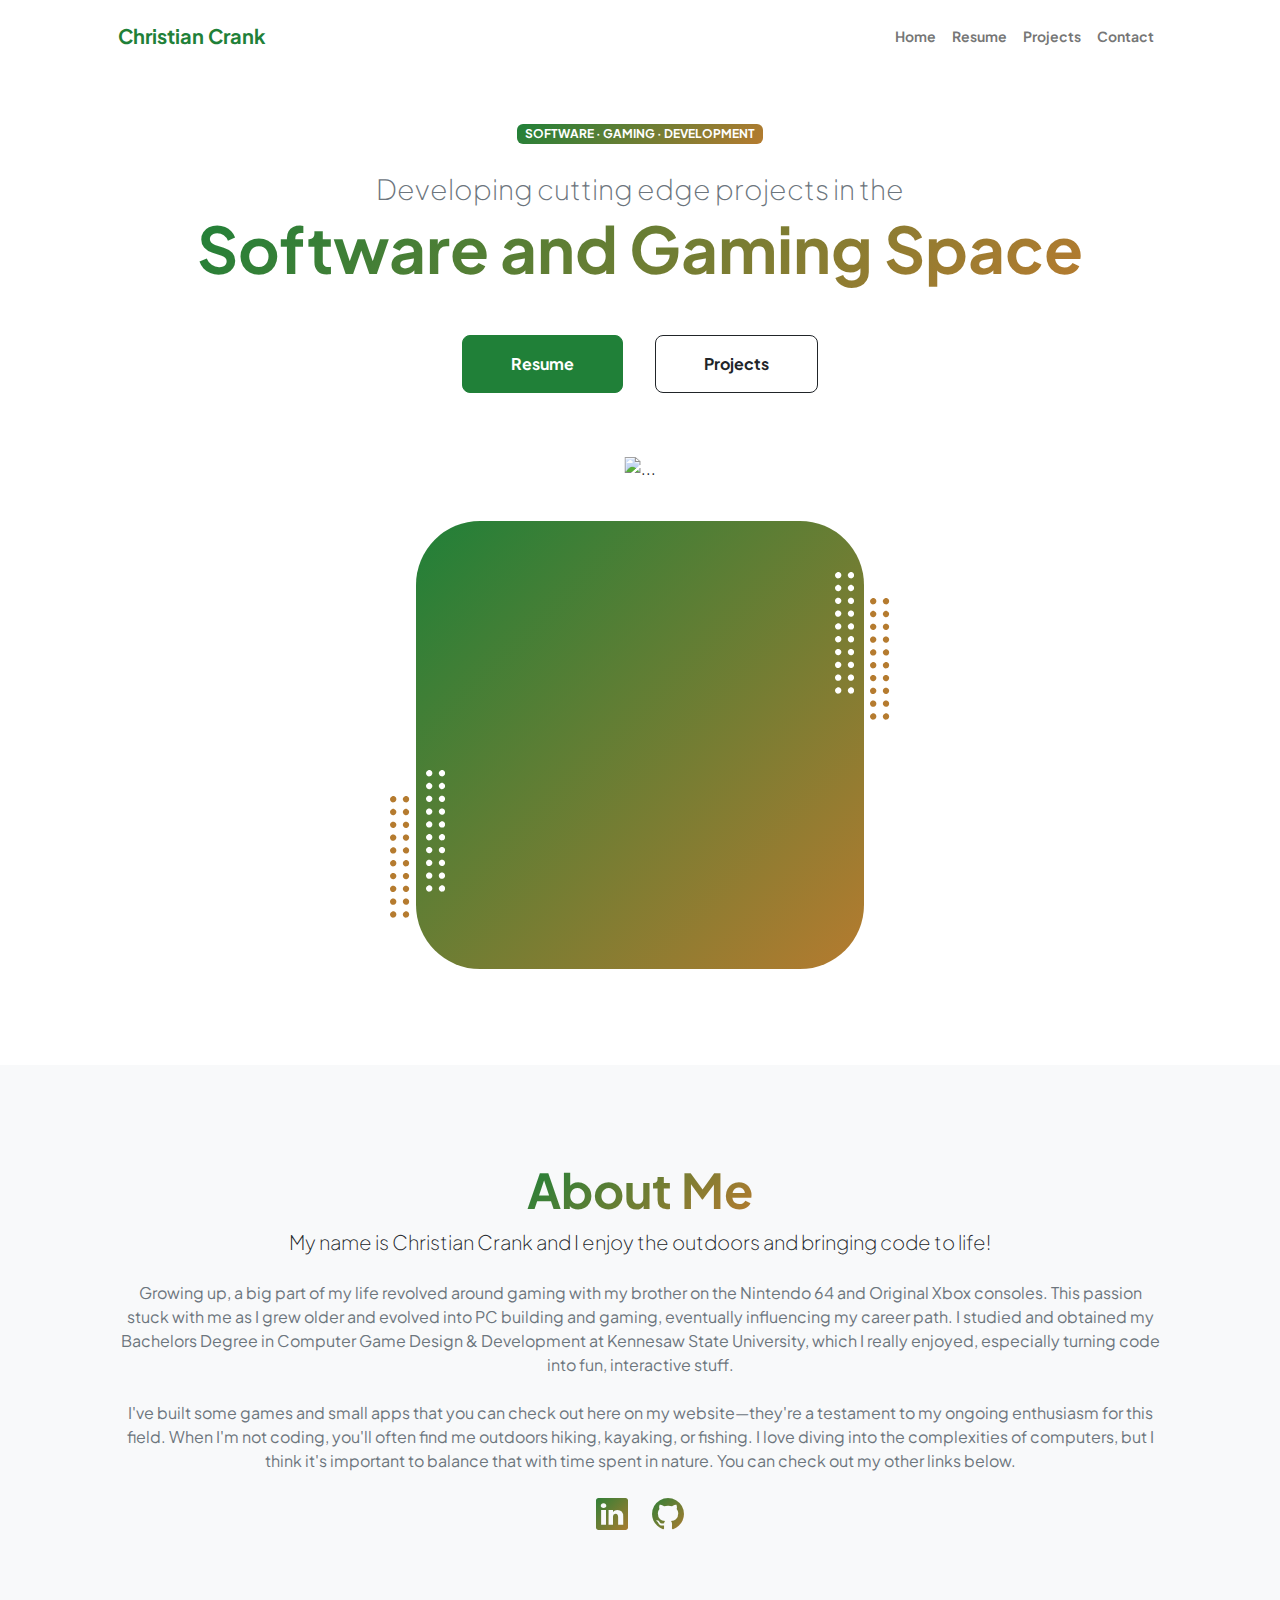
==== index.html @ 352eda74 "Everything done but projects" ====
<!DOCTYPE html>
<html lang="en">
    <head>
        <meta charset="utf-8" />
        <meta name="viewport" content="width=device-width, initial-scale=1, shrink-to-fit=no" />
        <meta name="description" content="" />
        <meta name="author" content="" />
        <title>Personal - Start Bootstrap Theme</title>
        <!-- Favicon-->
        <link rel="icon" type="image/x-icon" href="assets/favicon.ico" />
        <!-- Custom Google font-->
        <link rel="preconnect" href="https://fonts.googleapis.com" />
        <link rel="preconnect" href="https://fonts.gstatic.com" crossorigin />
        <link href="https://fonts.googleapis.com/css2?family=Plus+Jakarta+Sans:wght@100;200;300;400;500;600;700;800;900&amp;display=swap" rel="stylesheet" />
        <!-- Bootstrap icons-->
        <link href="https://cdn.jsdelivr.net/npm/bootstrap-icons@1.8.1/font/bootstrap-icons.css" rel="stylesheet" />
        <!-- Core theme CSS (includes Bootstrap)-->
        <link href="css/styles.css" rel="stylesheet" />
    </head>
    <body class="d-flex flex-column h-100">
        <main class="flex-shrink-0">
            <!-- Navigation-->
            <nav class="navbar navbar-expand-lg navbar-light bg-white py-3">
                <div class="container px-5">
                    <a class="navbar-brand" href="index.html"><span class="fw-bolder text-primary">Christian Crank</span></a>
                    <button class="navbar-toggler" type="button" data-bs-toggle="collapse" data-bs-target="#navbarSupportedContent" aria-controls="navbarSupportedContent" aria-expanded="false" aria-label="Toggle navigation"><span class="navbar-toggler-icon"></span></button>
                    <div class="collapse navbar-collapse" id="navbarSupportedContent">
                        <ul class="navbar-nav ms-auto mb-2 mb-lg-0 small fw-bolder">
                            <li class="nav-item"><a class="nav-link" href="index.html">Home</a></li>
                            <li class="nav-item"><a class="nav-link" href="resume.html">Resume</a></li>
                            <li class="nav-item"><a class="nav-link" href="projects.html">Projects</a></li>
                            <li class="nav-item"><a class="nav-link" href="contact.html">Contact</a></li>
                        </ul>
                    </div>
                </div>
            </nav>
            <!-- Header-->
            <header class="py-5">
                <div class="container px-5 pb-5">
                    <div class="row gx-5 align-items-center">
                        <div class="col-xxl-5">
                            <!-- Header text content-->
                            <div class="text-center text-xxl-start">
                                <div class="badge bg-gradient-primary-to-secondary text-white mb-4"><div class="text-uppercase">Software &middot; Gaming &middot; Development</div></div>
                                <div class="fs-3 fw-light text-muted">Developing cutting edge projects in the </div>
                                <h1 class="display-3 fw-bolder mb-5"><span class="text-gradient d-inline">Software and Gaming Space</span></h1>
                                <div class="d-grid gap-3 d-sm-flex justify-content-sm-center justify-content-xxl-start mb-3">
                                    <a class="btn btn-primary btn-lg px-5 py-3 me-sm-3 fs-6 fw-bolder" href="resume.html">Resume</a>
                                    <a class="btn btn-outline-dark btn-lg px-5 py-3 fs-6 fw-bolder" href="projects.html">Projects</a>
                                </div>
                            </div>
                        </div>
                        <div class="col-xxl-7">
                            <!-- Header profile picture-->
                            <div class="d-flex justify-content-center mt-5 mt-xxl-0">
                                <div class="profile bg-gradient-primary-to-secondary">
                                    <!-- TIP: For best results, use a photo with a transparent background like the demo example below-->
                                    <!-- Watch a tutorial on how to do this on YouTube (link)-->
                                    <img class="profile-img" src="assets/profile.png" alt="..." />
                                    <div class="dots-1">
                                        <!-- SVG Dots-->
                                        <svg version="1.1" xmlns="http://www.w3.org/2000/svg" xmlns:xlink="http://www.w3.org/1999/xlink" x="0px" y="0px" viewBox="0 0 191.6 1215.4" style="enable-background: new 0 0 191.6 1215.4" xml:space="preserve">
                                            <g transform="translate(0.000000,1280.000000) scale(0.100000,-0.100000)">
                                                <path d="M227.7,12788.6c-105-35-200-141-222-248c-43-206,163-412,369-369c155,32,275,190,260,339c-11,105-90,213-190,262        C383.7,12801.6,289.7,12808.6,227.7,12788.6z"></path>
                                                <path d="M1507.7,12788.6c-151-50-253-216-222-362c25-119,136-230,254-255c194-41,395,142,375,339c-11,105-90,213-190,262        C1663.7,12801.6,1569.7,12808.6,1507.7,12788.6z"></path>
                                                <path d="M227.7,11508.6c-105-35-200-141-222-248c-43-206,163-412,369-369c155,32,275,190,260,339c-11,105-90,213-190,262        C383.7,11521.6,289.7,11528.6,227.7,11508.6z"></path>
                                                <path d="M1507.7,11508.6c-151-50-253-216-222-362c25-119,136-230,254-255c194-41,395,142,375,339c-11,105-90,213-190,262        C1663.7,11521.6,1569.7,11528.6,1507.7,11508.6z"></path>
                                                <path d="M227.7,10228.6c-105-35-200-141-222-248c-43-206,163-412,369-369c155,32,275,190,260,339c-11,105-90,213-190,262        C383.7,10241.6,289.7,10248.6,227.7,10228.6z"></path>
                                                <path d="M1507.7,10228.6c-105-35-200-141-222-248c-43-206,163-412,369-369c155,32,275,190,260,339c-11,105-90,213-190,262        C1663.7,10241.6,1569.7,10248.6,1507.7,10228.6z"></path>
                                                <path d="M227.7,8948.6c-105-35-200-141-222-248c-43-206,163-412,369-369c155,32,275,190,260,339c-11,105-90,213-190,262        C383.7,8961.6,289.7,8968.6,227.7,8948.6z"></path>
                                                <path d="M1507.7,8948.6c-105-35-200-141-222-248c-43-206,163-412,369-369c155,32,275,190,260,339c-11,105-90,213-190,262        C1663.7,8961.6,1569.7,8968.6,1507.7,8948.6z"></path>
                                                <path d="M227.7,7668.6c-105-35-200-141-222-248c-43-206,163-412,369-369c155,32,275,190,260,339c-11,105-90,213-190,262        C383.7,7681.6,289.7,7688.6,227.7,7668.6z"></path>
                                                <path d="M1507.7,7668.6c-105-35-200-141-222-248c-43-206,163-412,369-369c155,32,275,190,260,339c-11,105-90,213-190,262        C1663.7,7681.6,1569.7,7688.6,1507.7,7668.6z"></path>
                                                <path d="M227.7,6388.6c-105-35-200-141-222-248c-43-206,163-412,369-369c155,32,275,190,260,339c-11,105-90,213-190,262        C383.7,6401.6,289.7,6408.6,227.7,6388.6z"></path>
                                                <path d="M1507.7,6388.6c-105-35-200-141-222-248c-43-206,163-412,369-369c155,32,275,190,260,339c-11,105-90,213-190,262        C1663.7,6401.6,1569.7,6408.6,1507.7,6388.6z"></path>
                                                <path d="M227.7,5108.6c-105-35-200-141-222-248c-43-206,163-412,369-369c155,32,275,190,260,339c-11,105-90,213-190,262        C383.7,5121.6,289.7,5128.6,227.7,5108.6z"></path>
                                                <path d="M1507.7,5108.6c-105-35-200-141-222-248c-43-206,163-412,369-369c155,32,275,190,260,339c-11,105-90,213-190,262        C1663.7,5121.6,1569.7,5128.6,1507.7,5108.6z"></path>
                                                <path d="M227.7,3828.6c-105-35-200-141-222-248c-43-206,163-412,369-369c155,32,275,190,260,339c-11,105-90,213-190,262        C383.7,3841.6,289.7,3848.6,227.7,3828.6z"></path>
                                                <path d="M1507.7,3828.6c-105-35-200-141-222-248c-43-206,163-412,369-369c155,32,275,190,260,339c-11,105-90,213-190,262        C1663.7,3841.6,1569.7,3848.6,1507.7,3828.6z"></path>
                                                <path d="M227.7,2548.6c-105-35-200-141-222-248c-43-206,163-412,369-369c155,32,275,190,260,339c-11,105-90,213-190,262        C383.7,2561.6,289.7,2568.6,227.7,2548.6z"></path>
                                                <path d="M1507.7,2548.6c-105-35-200-141-222-248c-43-206,163-412,369-369c155,32,275,190,260,339c-11,105-90,213-190,262        C1663.7,2561.6,1569.7,2568.6,1507.7,2548.6z"></path>
                                                <path d="M227.7,1268.6c-105-35-200-141-222-248c-43-206,163-412,369-369c155,32,275,190,260,339c-11,105-90,213-190,262        C383.7,1281.6,289.7,1288.6,227.7,1268.6z"></path>
                                                <path d="M1507.7,1268.6c-105-35-200-141-222-248c-43-206,163-412,369-369c155,32,275,190,260,339c-11,105-90,213-190,262        C1663.7,1281.6,1569.7,1288.6,1507.7,1268.6z"></path>
                                            </g>
                                        </svg>
                                        <!-- END of SVG dots-->
                                    </div>
                                    <div class="dots-2">
                                        <!-- SVG Dots-->
                                        <svg version="1.1" xmlns="http://www.w3.org/2000/svg" xmlns:xlink="http://www.w3.org/1999/xlink" x="0px" y="0px" viewBox="0 0 191.6 1215.4" style="enable-background: new 0 0 191.6 1215.4" xml:space="preserve">
                                            <g transform="translate(0.000000,1280.000000) scale(0.100000,-0.100000)">
                                                <path d="M227.7,12788.6c-105-35-200-141-222-248c-43-206,163-412,369-369c155,32,275,190,260,339c-11,105-90,213-190,262        C383.7,12801.6,289.7,12808.6,227.7,12788.6z"></path>
                                                <path d="M1507.7,12788.6c-151-50-253-216-222-362c25-119,136-230,254-255c194-41,395,142,375,339c-11,105-90,213-190,262        C1663.7,12801.6,1569.7,12808.6,1507.7,12788.6z"></path>
                                                <path d="M227.7,11508.6c-105-35-200-141-222-248c-43-206,163-412,369-369c155,32,275,190,260,339c-11,105-90,213-190,262        C383.7,11521.6,289.7,11528.6,227.7,11508.6z"></path>
                                                <path d="M1507.7,11508.6c-151-50-253-216-222-362c25-119,136-230,254-255c194-41,395,142,375,339c-11,105-90,213-190,262        C1663.7,11521.6,1569.7,11528.6,1507.7,11508.6z"></path>
                                                <path d="M227.7,10228.6c-105-35-200-141-222-248c-43-206,163-412,369-369c155,32,275,190,260,339c-11,105-90,213-190,262        C383.7,10241.6,289.7,10248.6,227.7,10228.6z"></path>
                                                <path d="M1507.7,10228.6c-105-35-200-141-222-248c-43-206,163-412,369-369c155,32,275,190,260,339c-11,105-90,213-190,262        C1663.7,10241.6,1569.7,10248.6,1507.7,10228.6z"></path>
                                                <path d="M227.7,8948.6c-105-35-200-141-222-248c-43-206,163-412,369-369c155,32,275,190,260,339c-11,105-90,213-190,262        C383.7,8961.6,289.7,8968.6,227.7,8948.6z"></path>
                                                <path d="M1507.7,8948.6c-105-35-200-141-222-248c-43-206,163-412,369-369c155,32,275,190,260,339c-11,105-90,213-190,262        C1663.7,8961.6,1569.7,8968.6,1507.7,8948.6z"></path>
                                                <path d="M227.7,7668.6c-105-35-200-141-222-248c-43-206,163-412,369-369c155,32,275,190,260,339c-11,105-90,213-190,262        C383.7,7681.6,289.7,7688.6,227.7,7668.6z"></path>
                                                <path d="M1507.7,7668.6c-105-35-200-141-222-248c-43-206,163-412,369-369c155,32,275,190,260,339c-11,105-90,213-190,262        C1663.7,7681.6,1569.7,7688.6,1507.7,7668.6z"></path>
                                                <path d="M227.7,6388.6c-105-35-200-141-222-248c-43-206,163-412,369-369c155,32,275,190,260,339c-11,105-90,213-190,262        C383.7,6401.6,289.7,6408.6,227.7,6388.6z"></path>
                                                <path d="M1507.7,6388.6c-105-35-200-141-222-248c-43-206,163-412,369-369c155,32,275,190,260,339c-11,105-90,213-190,262        C1663.7,6401.6,1569.7,6408.6,1507.7,6388.6z"></path>
                                                <path d="M227.7,5108.6c-105-35-200-141-222-248c-43-206,163-412,369-369c155,32,275,190,260,339c-11,105-90,213-190,262        C383.7,5121.6,289.7,5128.6,227.7,5108.6z"></path>
                                                <path d="M1507.7,5108.6c-105-35-200-141-222-248c-43-206,163-412,369-369c155,32,275,190,260,339c-11,105-90,213-190,262        C1663.7,5121.6,1569.7,5128.6,1507.7,5108.6z"></path>
                                                <path d="M227.7,3828.6c-105-35-200-141-222-248c-43-206,163-412,369-369c155,32,275,190,260,339c-11,105-90,213-190,262        C383.7,3841.6,289.7,3848.6,227.7,3828.6z"></path>
                                                <path d="M1507.7,3828.6c-105-35-200-141-222-248c-43-206,163-412,369-369c155,32,275,190,260,339c-11,105-90,213-190,262        C1663.7,3841.6,1569.7,3848.6,1507.7,3828.6z"></path>
                                                <path d="M227.7,2548.6c-105-35-200-141-222-248c-43-206,163-412,369-369c155,32,275,190,260,339c-11,105-90,213-190,262        C383.7,2561.6,289.7,2568.6,227.7,2548.6z"></path>
                                                <path d="M1507.7,2548.6c-105-35-200-141-222-248c-43-206,163-412,369-369c155,32,275,190,260,339c-11,105-90,213-190,262        C1663.7,2561.6,1569.7,2568.6,1507.7,2548.6z"></path>
                                                <path d="M227.7,1268.6c-105-35-200-141-222-248c-43-206,163-412,369-369c155,32,275,190,260,339c-11,105-90,213-190,262        C383.7,1281.6,289.7,1288.6,227.7,1268.6z"></path>
                                                <path d="M1507.7,1268.6c-105-35-200-141-222-248c-43-206,163-412,369-369c155,32,275,190,260,339c-11,105-90,213-190,262        C1663.7,1281.6,1569.7,1288.6,1507.7,1268.6z"></path>
                                            </g>
                                        </svg>
                                        <!-- END of SVG dots-->
                                    </div>
                                    <div class="dots-3">
                                        <!-- SVG Dots-->
                                        <svg version="1.1" xmlns="http://www.w3.org/2000/svg" xmlns:xlink="http://www.w3.org/1999/xlink" x="0px" y="0px" viewBox="0 0 191.6 1215.4" style="enable-background: new 0 0 191.6 1215.4" xml:space="preserve">
                                            <g transform="translate(0.000000,1280.000000) scale(0.100000,-0.100000)">
                                                <path d="M227.7,12788.6c-105-35-200-141-222-248c-43-206,163-412,369-369c155,32,275,190,260,339c-11,105-90,213-190,262        C383.7,12801.6,289.7,12808.6,227.7,12788.6z"></path>
                                                <path d="M1507.7,12788.6c-151-50-253-216-222-362c25-119,136-230,254-255c194-41,395,142,375,339c-11,105-90,213-190,262        C1663.7,12801.6,1569.7,12808.6,1507.7,12788.6z"></path>
                                                <path d="M227.7,11508.6c-105-35-200-141-222-248c-43-206,163-412,369-369c155,32,275,190,260,339c-11,105-90,213-190,262        C383.7,11521.6,289.7,11528.6,227.7,11508.6z"></path>
                                                <path d="M1507.7,11508.6c-151-50-253-216-222-362c25-119,136-230,254-255c194-41,395,142,375,339c-11,105-90,213-190,262        C1663.7,11521.6,1569.7,11528.6,1507.7,11508.6z"></path>
                                                <path d="M227.7,10228.6c-105-35-200-141-222-248c-43-206,163-412,369-369c155,32,275,190,260,339c-11,105-90,213-190,262        C383.7,10241.6,289.7,10248.6,227.7,10228.6z"></path>
                                                <path d="M1507.7,10228.6c-105-35-200-141-222-248c-43-206,163-412,369-369c155,32,275,190,260,339c-11,105-90,213-190,262        C1663.7,10241.6,1569.7,10248.6,1507.7,10228.6z"></path>
                                                <path d="M227.7,8948.6c-105-35-200-141-222-248c-43-206,163-412,369-369c155,32,275,190,260,339c-11,105-90,213-190,262        C383.7,8961.6,289.7,8968.6,227.7,8948.6z"></path>
                                                <path d="M1507.7,8948.6c-105-35-200-141-222-248c-43-206,163-412,369-369c155,32,275,190,260,339c-11,105-90,213-190,262        C1663.7,8961.6,1569.7,8968.6,1507.7,8948.6z"></path>
                                                <path d="M227.7,7668.6c-105-35-200-141-222-248c-43-206,163-412,369-369c155,32,275,190,260,339c-11,105-90,213-190,262        C383.7,7681.6,289.7,7688.6,227.7,7668.6z"></path>
                                                <path d="M1507.7,7668.6c-105-35-200-141-222-248c-43-206,163-412,369-369c155,32,275,190,260,339c-11,105-90,213-190,262        C1663.7,7681.6,1569.7,7688.6,1507.7,7668.6z"></path>
                                                <path d="M227.7,6388.6c-105-35-200-141-222-248c-43-206,163-412,369-369c155,32,275,190,260,339c-11,105-90,213-190,262        C383.7,6401.6,289.7,6408.6,227.7,6388.6z"></path>
                                                <path d="M1507.7,6388.6c-105-35-200-141-222-248c-43-206,163-412,369-369c155,32,275,190,260,339c-11,105-90,213-190,262        C1663.7,6401.6,1569.7,6408.6,1507.7,6388.6z"></path>
                                                <path d="M227.7,5108.6c-105-35-200-141-222-248c-43-206,163-412,369-369c155,32,275,190,260,339c-11,105-90,213-190,262        C383.7,5121.6,289.7,5128.6,227.7,5108.6z"></path>
                                                <path d="M1507.7,5108.6c-105-35-200-141-222-248c-43-206,163-412,369-369c155,32,275,190,260,339c-11,105-90,213-190,262        C1663.7,5121.6,1569.7,5128.6,1507.7,5108.6z"></path>
                                                <path d="M227.7,3828.6c-105-35-200-141-222-248c-43-206,163-412,369-369c155,32,275,190,260,339c-11,105-90,213-190,262        C383.7,3841.6,289.7,3848.6,227.7,3828.6z"></path>
                                                <path d="M1507.7,3828.6c-105-35-200-141-222-248c-43-206,163-412,369-369c155,32,275,190,260,339c-11,105-90,213-190,262        C1663.7,3841.6,1569.7,3848.6,1507.7,3828.6z"></path>
                                                <path d="M227.7,2548.6c-105-35-200-141-222-248c-43-206,163-412,369-369c155,32,275,190,260,339c-11,105-90,213-190,262        C383.7,2561.6,289.7,2568.6,227.7,2548.6z"></path>
                                                <path d="M1507.7,2548.6c-105-35-200-141-222-248c-43-206,163-412,369-369c155,32,275,190,260,339c-11,105-90,213-190,262        C1663.7,2561.6,1569.7,2568.6,1507.7,2548.6z"></path>
                                                <path d="M227.7,1268.6c-105-35-200-141-222-248c-43-206,163-412,369-369c155,32,275,190,260,339c-11,105-90,213-190,262        C383.7,1281.6,289.7,1288.6,227.7,1268.6z"></path>
                                                <path d="M1507.7,1268.6c-105-35-200-141-222-248c-43-206,163-412,369-369c155,32,275,190,260,339c-11,105-90,213-190,262        C1663.7,1281.6,1569.7,1288.6,1507.7,1268.6z"></path>
                                            </g>
                                        </svg>
                                        <!-- END of SVG dots-->
                                    </div>
                                    <div class="dots-4">
                                        <!-- SVG Dots-->
                                        <svg version="1.1" xmlns="http://www.w3.org/2000/svg" xmlns:xlink="http://www.w3.org/1999/xlink" x="0px" y="0px" viewBox="0 0 191.6 1215.4" style="enable-background: new 0 0 191.6 1215.4" xml:space="preserve">
                                            <g transform="translate(0.000000,1280.000000) scale(0.100000,-0.100000)">
                                                <path d="M227.7,12788.6c-105-35-200-141-222-248c-43-206,163-412,369-369c155,32,275,190,260,339c-11,105-90,213-190,262        C383.7,12801.6,289.7,12808.6,227.7,12788.6z"></path>
                                                <path d="M1507.7,12788.6c-151-50-253-216-222-362c25-119,136-230,254-255c194-41,395,142,375,339c-11,105-90,213-190,262        C1663.7,12801.6,1569.7,12808.6,1507.7,12788.6z"></path>
                                                <path d="M227.7,11508.6c-105-35-200-141-222-248c-43-206,163-412,369-369c155,32,275,190,260,339c-11,105-90,213-190,262        C383.7,11521.6,289.7,11528.6,227.7,11508.6z"></path>
                                                <path d="M1507.7,11508.6c-151-50-253-216-222-362c25-119,136-230,254-255c194-41,395,142,375,339c-11,105-90,213-190,262        C1663.7,11521.6,1569.7,11528.6,1507.7,11508.6z"></path>
                                                <path d="M227.7,10228.6c-105-35-200-141-222-248c-43-206,163-412,369-369c155,32,275,190,260,339c-11,105-90,213-190,262        C383.7,10241.6,289.7,10248.6,227.7,10228.6z"></path>
                                                <path d="M1507.7,10228.6c-105-35-200-141-222-248c-43-206,163-412,369-369c155,32,275,190,260,339c-11,105-90,213-190,262        C1663.7,10241.6,1569.7,10248.6,1507.7,10228.6z"></path>
                                                <path d="M227.7,8948.6c-105-35-200-141-222-248c-43-206,163-412,369-369c155,32,275,190,260,339c-11,105-90,213-190,262        C383.7,8961.6,289.7,8968.6,227.7,8948.6z"></path>
                                                <path d="M1507.7,8948.6c-105-35-200-141-222-248c-43-206,163-412,369-369c155,32,275,190,260,339c-11,105-90,213-190,262        C1663.7,8961.6,1569.7,8968.6,1507.7,8948.6z"></path>
                                                <path d="M227.7,7668.6c-105-35-200-141-222-248c-43-206,163-412,369-369c155,32,275,190,260,339c-11,105-90,213-190,262        C383.7,7681.6,289.7,7688.6,227.7,7668.6z"></path>
                                                <path d="M1507.7,7668.6c-105-35-200-141-222-248c-43-206,163-412,369-369c155,32,275,190,260,339c-11,105-90,213-190,262        C1663.7,7681.6,1569.7,7688.6,1507.7,7668.6z"></path>
                                                <path d="M227.7,6388.6c-105-35-200-141-222-248c-43-206,163-412,369-369c155,32,275,190,260,339c-11,105-90,213-190,262        C383.7,6401.6,289.7,6408.6,227.7,6388.6z"></path>
                                                <path d="M1507.7,6388.6c-105-35-200-141-222-248c-43-206,163-412,369-369c155,32,275,190,260,339c-11,105-90,213-190,262        C1663.7,6401.6,1569.7,6408.6,1507.7,6388.6z"></path>
                                                <path d="M227.7,5108.6c-105-35-200-141-222-248c-43-206,163-412,369-369c155,32,275,190,260,339c-11,105-90,213-190,262        C383.7,5121.6,289.7,5128.6,227.7,5108.6z"></path>
                                                <path d="M1507.7,5108.6c-105-35-200-141-222-248c-43-206,163-412,369-369c155,32,275,190,260,339c-11,105-90,213-190,262        C1663.7,5121.6,1569.7,5128.6,1507.7,5108.6z"></path>
                                                <path d="M227.7,3828.6c-105-35-200-141-222-248c-43-206,163-412,369-369c155,32,275,190,260,339c-11,105-90,213-190,262        C383.7,3841.6,289.7,3848.6,227.7,3828.6z"></path>
                                                <path d="M1507.7,3828.6c-105-35-200-141-222-248c-43-206,163-412,369-369c155,32,275,190,260,339c-11,105-90,213-190,262        C1663.7,3841.6,1569.7,3848.6,1507.7,3828.6z"></path>
                                                <path d="M227.7,2548.6c-105-35-200-141-222-248c-43-206,163-412,369-369c155,32,275,190,260,339c-11,105-90,213-190,262        C383.7,2561.6,289.7,2568.6,227.7,2548.6z"></path>
                                                <path d="M1507.7,2548.6c-105-35-200-141-222-248c-43-206,163-412,369-369c155,32,275,190,260,339c-11,105-90,213-190,262        C1663.7,2561.6,1569.7,2568.6,1507.7,2548.6z"></path>
                                                <path d="M227.7,1268.6c-105-35-200-141-222-248c-43-206,163-412,369-369c155,32,275,190,260,339c-11,105-90,213-190,262        C383.7,1281.6,289.7,1288.6,227.7,1268.6z"></path>
                                                <path d="M1507.7,1268.6c-105-35-200-141-222-248c-43-206,163-412,369-369c155,32,275,190,260,339c-11,105-90,213-190,262        C1663.7,1281.6,1569.7,1288.6,1507.7,1268.6z"></path>
                                            </g>
                                        </svg>
                                        <!-- END of SVG dots-->
                                    </div>
                                </div>
                            </div>
                        </div>
                    </div>
                </div>
            </header>
            <!-- About Section-->
            <section class="bg-light py-5">
                <div class="container px-5">
                    <div class="row gx-5 justify-content-center">
                        <div class="col-xxl-8">
                            <div class="text-center my-5">
                                <h2 class="display-5 fw-bolder"><span class="text-gradient d-inline">About Me</span></h2>
                                <p class="lead fw-light mb-4">My name is Christian Crank and I enjoy the outdoors and bringing code to life!</p>
                                <p class="text-muted">

                                    Growing up, a big part of my life revolved around gaming with my brother on the Nintendo 64 and Original Xbox consoles. This passion stuck with me as I grew older and evolved into PC building and gaming, eventually influencing my career path. I studied and obtained my Bachelors Degree in Computer Game Design & Development at Kennesaw State University, which I really enjoyed, especially turning code into fun, interactive stuff.
                                    <br>
                                    <br>
                                    I've built some games and small apps that you can check out here on my website—they're a testament to my ongoing enthusiasm for this field. When I'm not coding, you'll often find me outdoors hiking, kayaking, or fishing. I love diving into the complexities of computers, but I think it's important to balance that with time spent in nature. You can check out my other links below.
                                </p>
                                <div class="d-flex justify-content-center fs-2 gap-4">
                                    <!--<a class="text-gradient" href="#!"><i class="bi bi-twitter"></i></a>-->
                                    <a class="text-gradient" href="#!"><i class="bi bi-linkedin"></i></a>
                                    <a class="text-gradient" href="#!"><i class="bi bi-github"></i></a>
                                </div>
                            </div>
                        </div>
                    </div>
                </div>
            </section>
        </main>
        <!-- Footer-->
        <footer class="bg-white py-4 mt-auto">
            <div class="container px-5">
                <div class="row align-items-center justify-content-between flex-column flex-sm-row">
                    <!--<div class="col-auto"><div class="small m-0">Copyright &copy; Your Website 2023</div></div>-->
                    <!--<div class="col-auto">
                        <a class="small" href="#!">Privacy</a>
                        <span class="mx-1">&middot;</span>
                        <a class="small" href="#!">Terms</a>
                        <span class="mx-1">&middot;</span>
                        <a class="small" href="#!">Contact</a>-->
                    </div>
                </div>
            </div>
        </footer>
        <!-- Bootstrap core JS-->
        <script src="https://cdn.jsdelivr.net/npm/bootstrap@5.2.3/dist/js/bootstrap.bundle.min.js"></script>
        <!-- Core theme JS-->
        <script src="js/scripts.js"></script>
    </body>
</html>
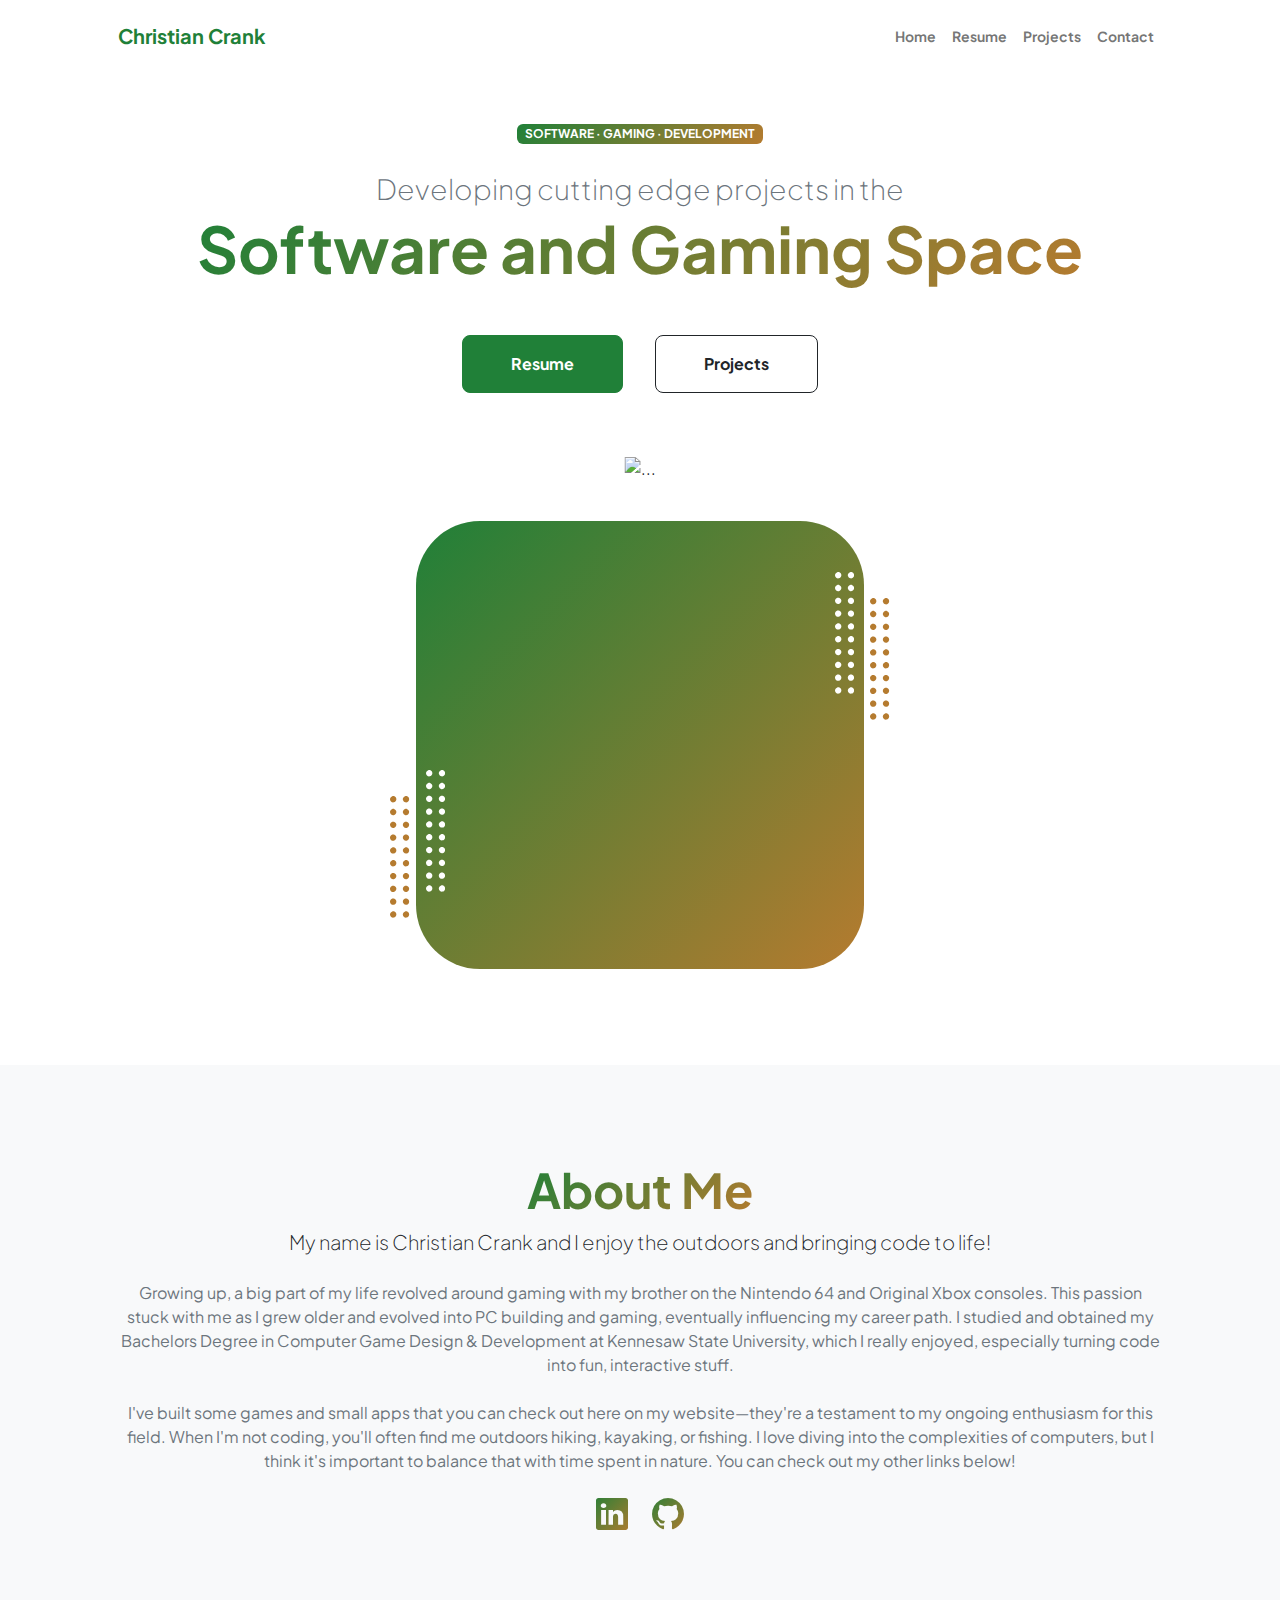
==== commit 8f6b5eda: "First Online Publish" ====
--- a/index.html
+++ b/index.html
@@ -5,7 +5,7 @@
         <meta name="viewport" content="width=device-width, initial-scale=1, shrink-to-fit=no" />
         <meta name="description" content="" />
         <meta name="author" content="" />
-        <title>Personal - Start Bootstrap Theme</title>
+        <title>Christian Crank|Software Engineer & Game Dev - Home Page</title>
         <!-- Favicon-->
         <link rel="icon" type="image/x-icon" href="assets/favicon.ico" />
         <!-- Custom Google font-->
@@ -26,10 +26,10 @@
                     <button class="navbar-toggler" type="button" data-bs-toggle="collapse" data-bs-target="#navbarSupportedContent" aria-controls="navbarSupportedContent" aria-expanded="false" aria-label="Toggle navigation"><span class="navbar-toggler-icon"></span></button>
                     <div class="collapse navbar-collapse" id="navbarSupportedContent">
                         <ul class="navbar-nav ms-auto mb-2 mb-lg-0 small fw-bolder">
-                            <li class="nav-item"><a class="nav-link" href="index.html">Home</a></li>
-                            <li class="nav-item"><a class="nav-link" href="resume.html">Resume</a></li>
-                            <li class="nav-item"><a class="nav-link" href="projects.html">Projects</a></li>
-                            <li class="nav-item"><a class="nav-link" href="contact.html">Contact</a></li>
+                            <li class="nav-item"><a class="nav-link" href="/index">Home</a></li>
+                            <li class="nav-item"><a class="nav-link" href="/resume">Resume</a></li>
+                            <li class="nav-item"><a class="nav-link" href="/projects">Projects</a></li>
+                            <li class="nav-item"><a class="nav-link" href="/contact">Contact</a></li>
                         </ul>
                     </div>
                 </div>
@@ -188,12 +188,12 @@
                                     Growing up, a big part of my life revolved around gaming with my brother on the Nintendo 64 and Original Xbox consoles. This passion stuck with me as I grew older and evolved into PC building and gaming, eventually influencing my career path. I studied and obtained my Bachelors Degree in Computer Game Design & Development at Kennesaw State University, which I really enjoyed, especially turning code into fun, interactive stuff.
                                     <br>
                                     <br>
-                                    I've built some games and small apps that you can check out here on my website—they're a testament to my ongoing enthusiasm for this field. When I'm not coding, you'll often find me outdoors hiking, kayaking, or fishing. I love diving into the complexities of computers, but I think it's important to balance that with time spent in nature. You can check out my other links below.
+                                    I've built some games and small apps that you can check out here on my website—they're a testament to my ongoing enthusiasm for this field. When I'm not coding, you'll often find me outdoors hiking, kayaking, or fishing. I love diving into the complexities of computers, but I think it's important to balance that with time spent in nature. You can check out my other links below!
                                 </p>
                                 <div class="d-flex justify-content-center fs-2 gap-4">
                                     <!--<a class="text-gradient" href="#!"><i class="bi bi-twitter"></i></a>-->
-                                    <a class="text-gradient" href="#!"><i class="bi bi-linkedin"></i></a>
-                                    <a class="text-gradient" href="#!"><i class="bi bi-github"></i></a>
+                                    <a class="text-gradient" href="https://www.linkedin.com/in/christian-crank-3a9bb3165"><i class="bi bi-linkedin"></i></a>
+                                    <a class="text-gradient" href="https://github.com/ChristianCrank"><i class="bi bi-github"></i></a>
                                 </div>
                             </div>
                         </div>
